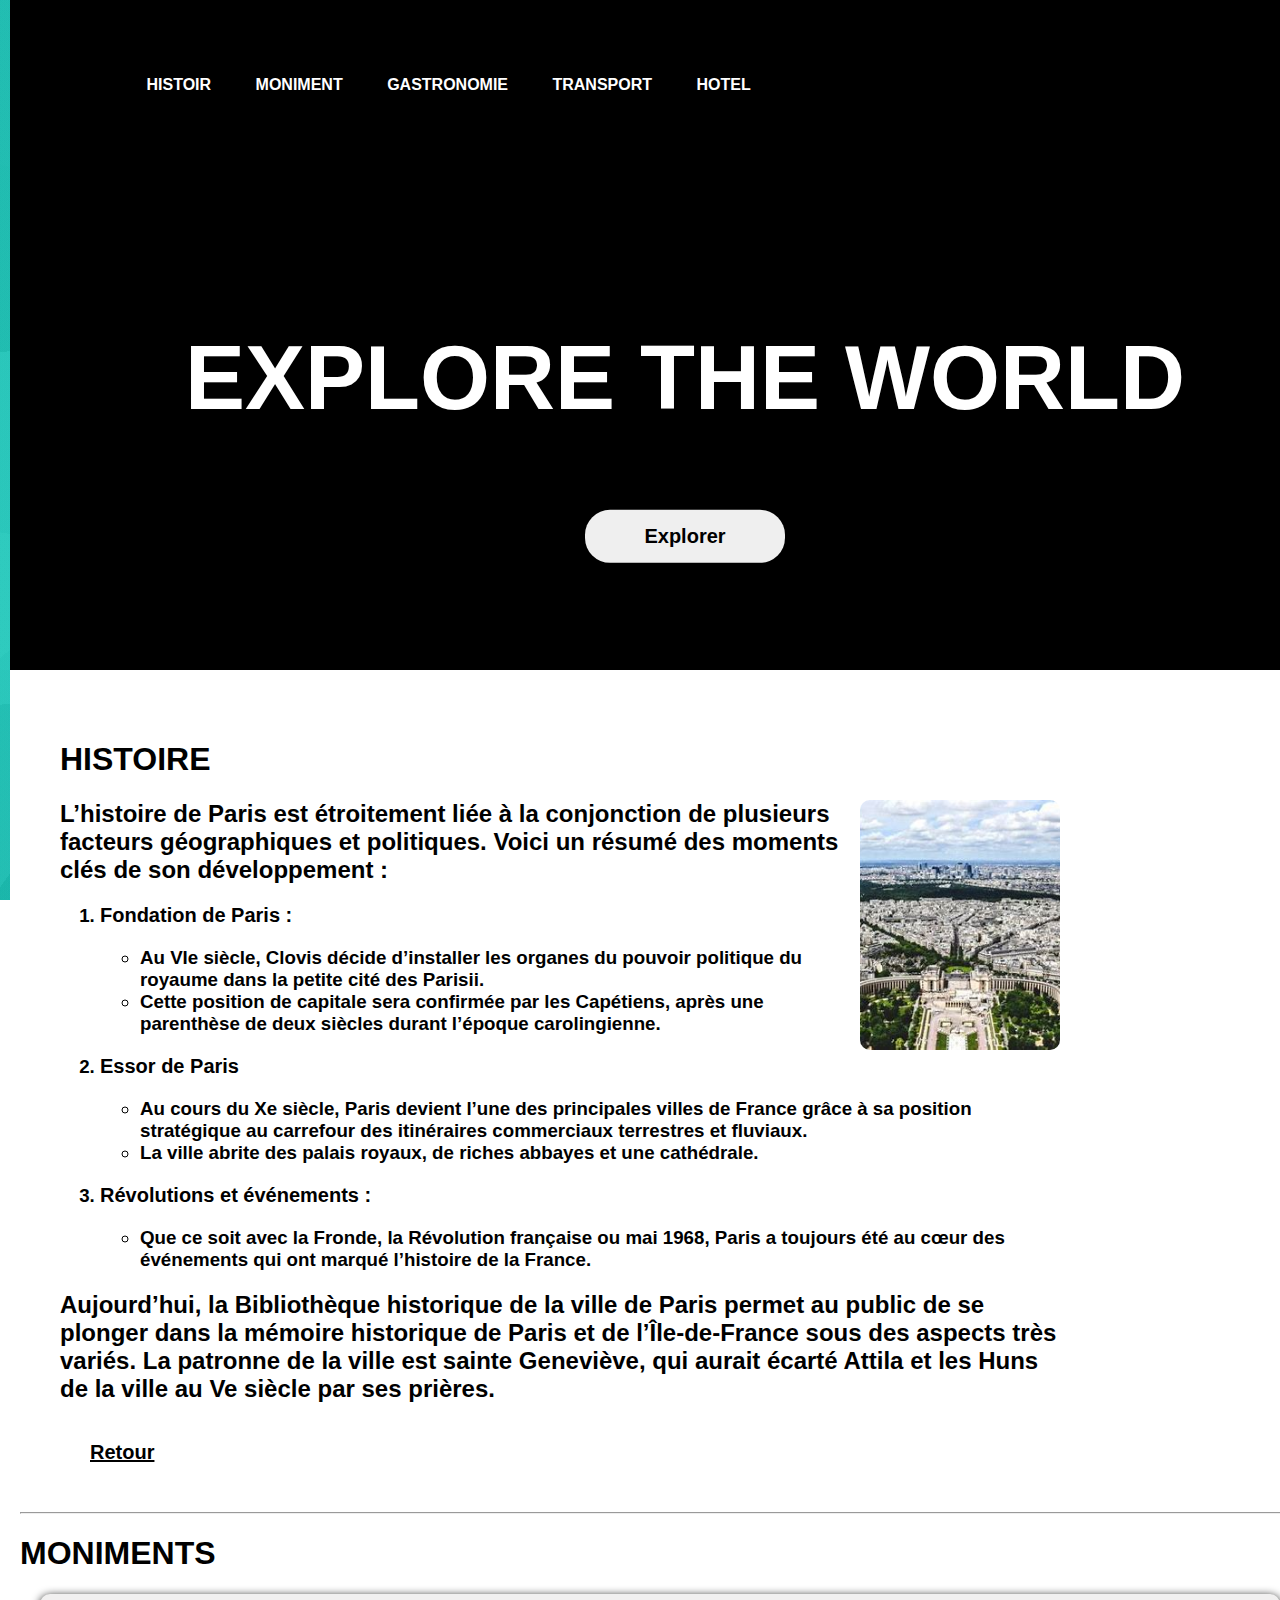
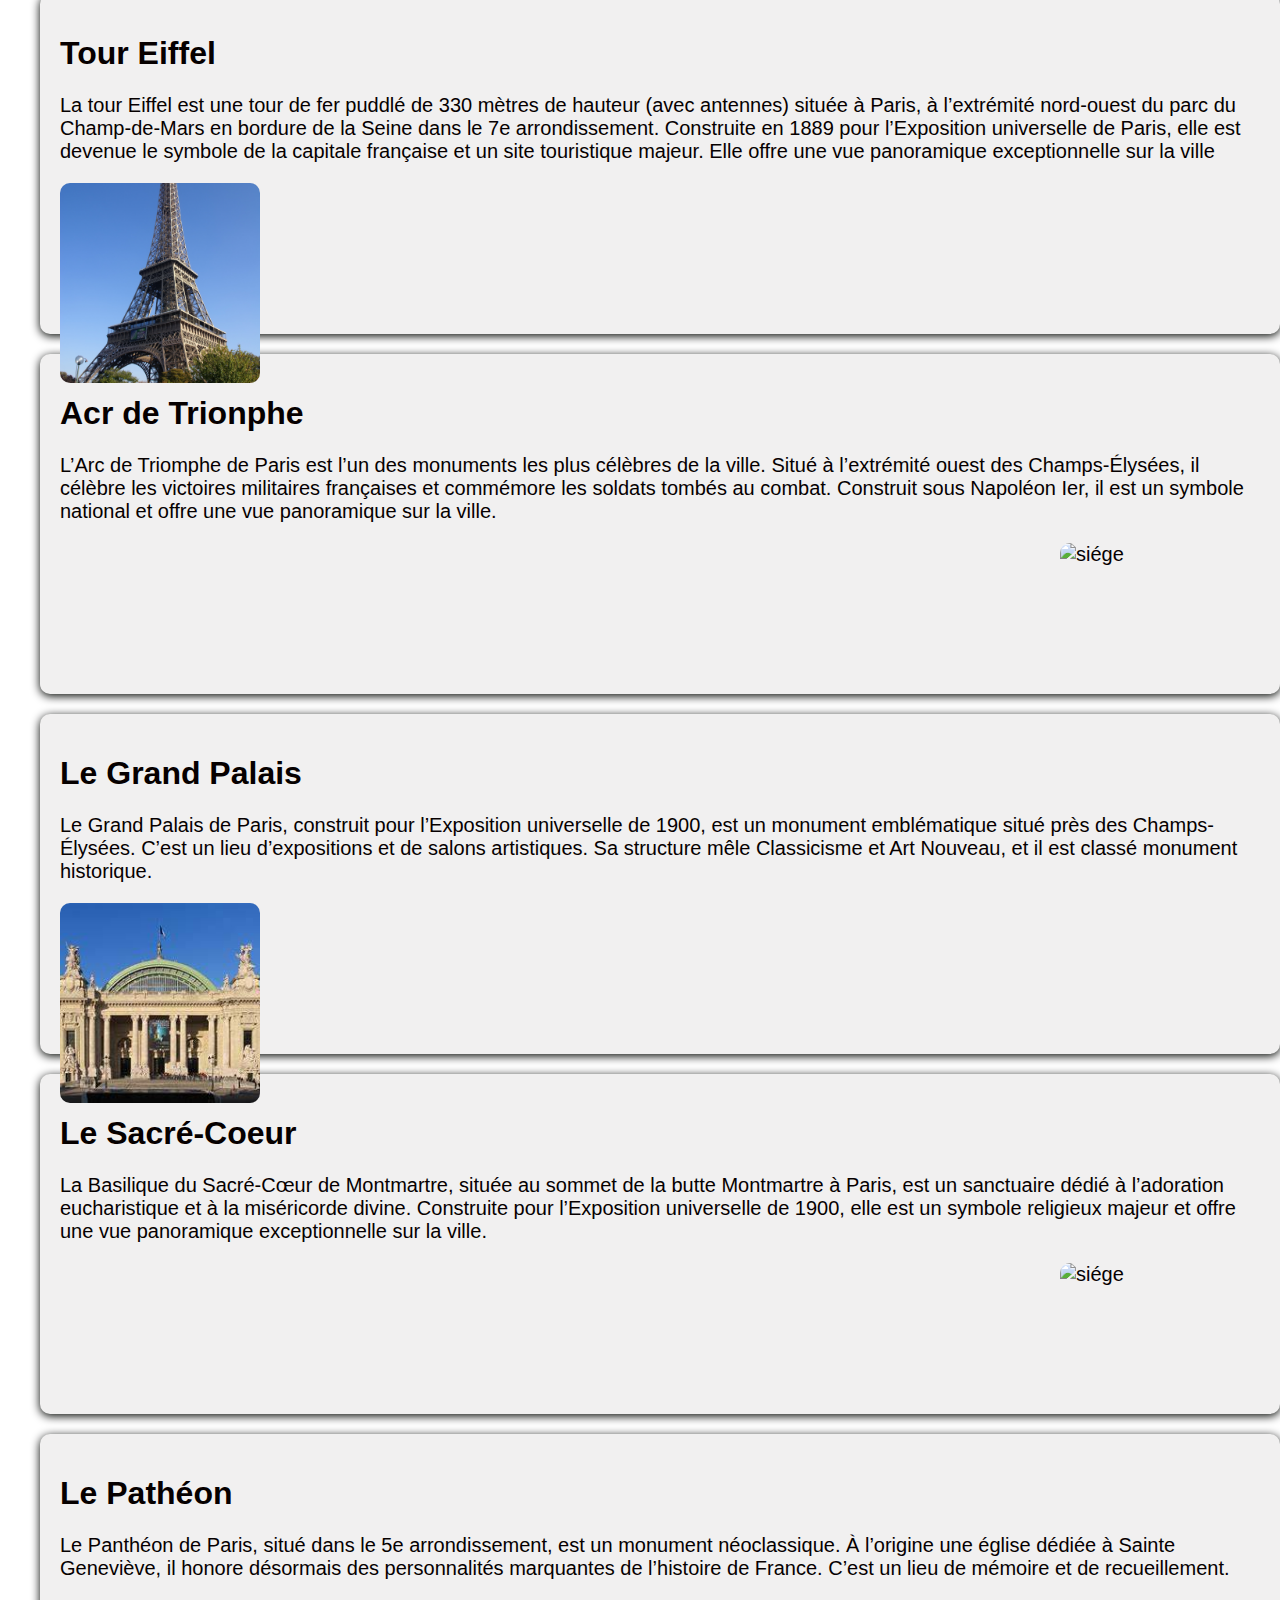
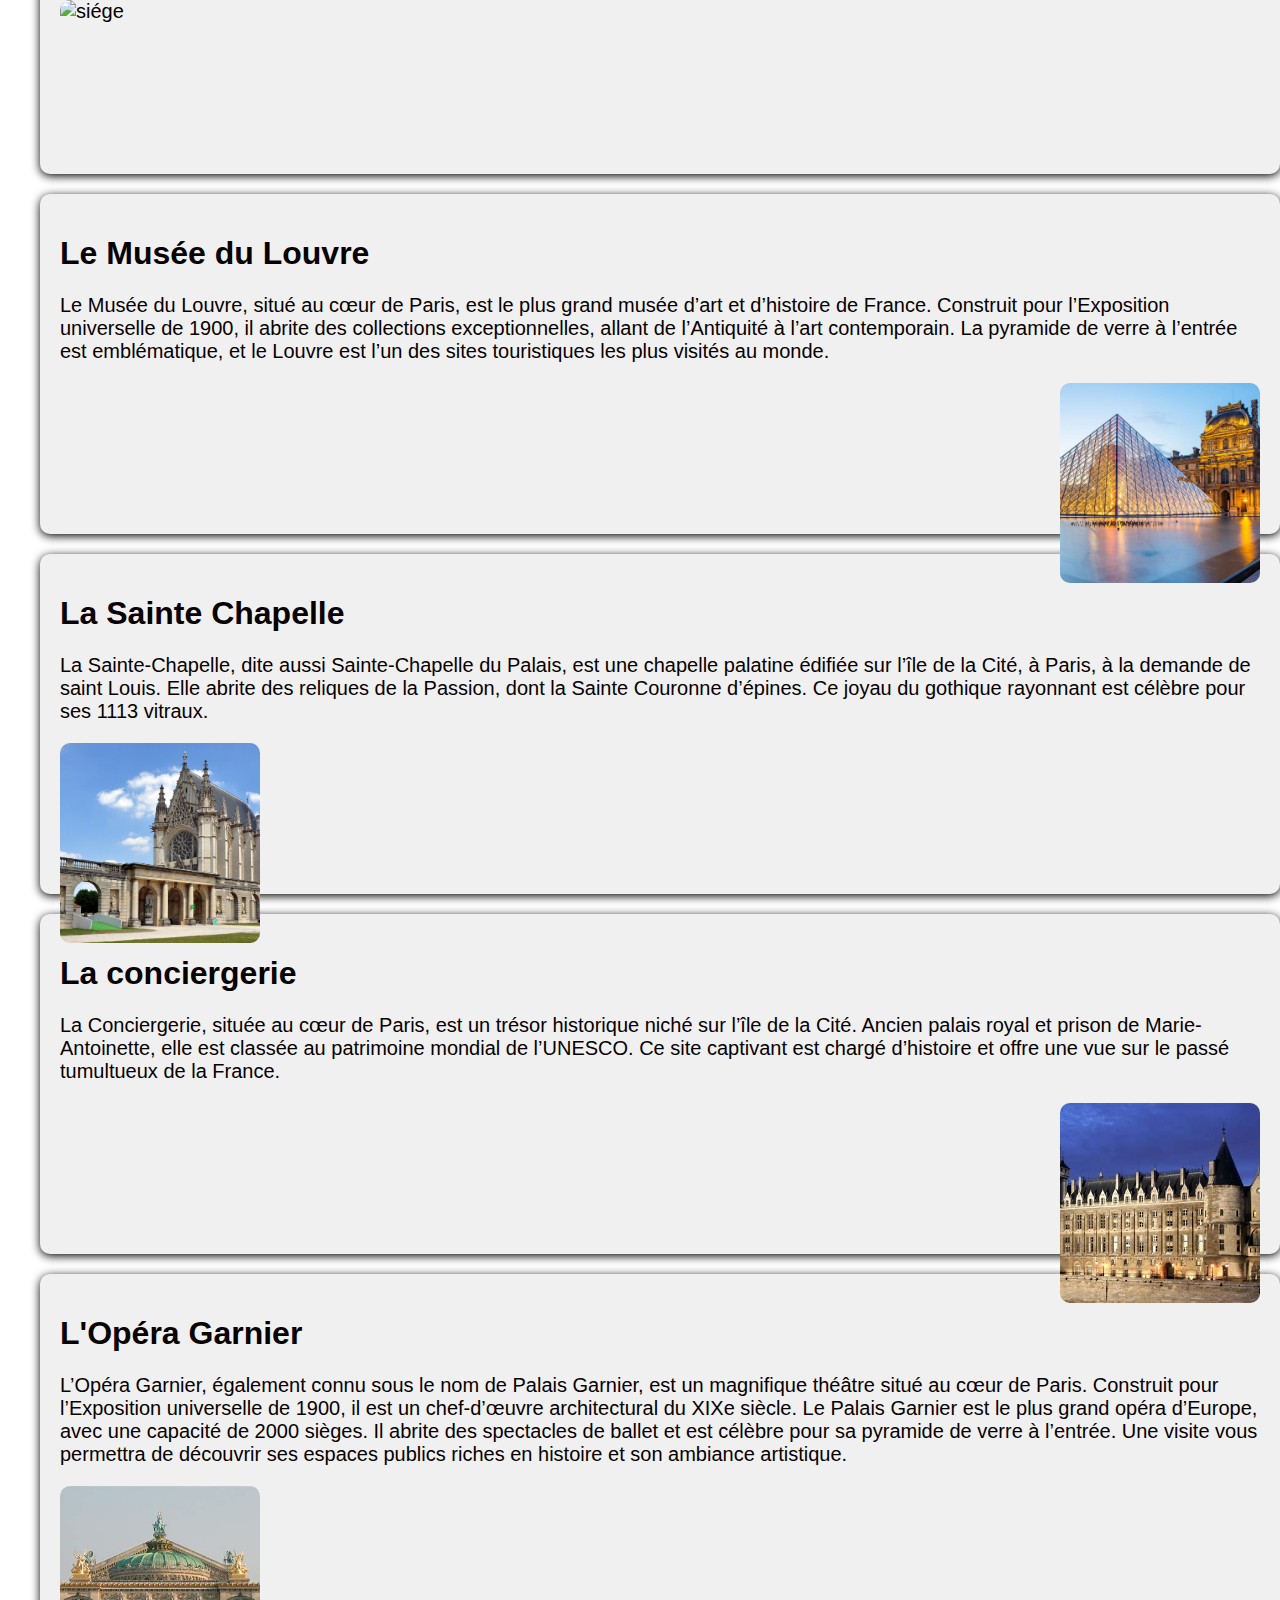
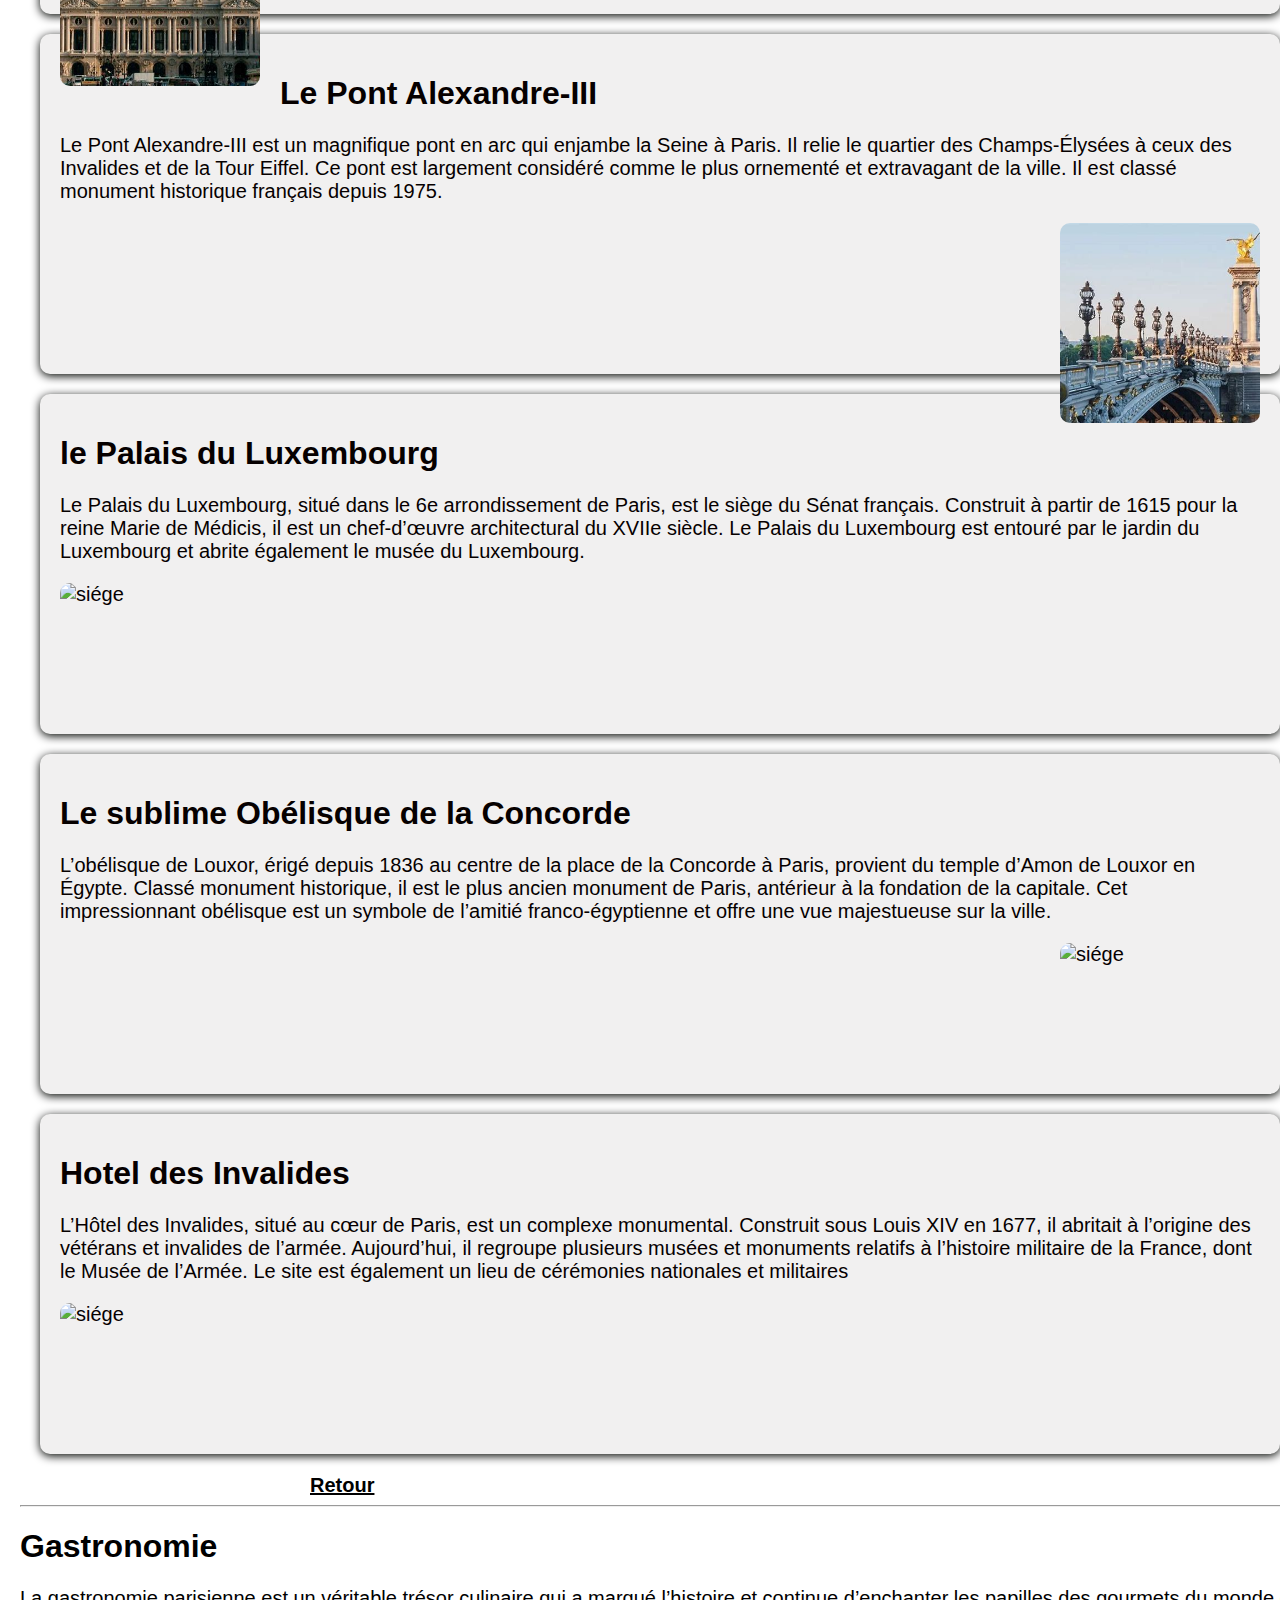
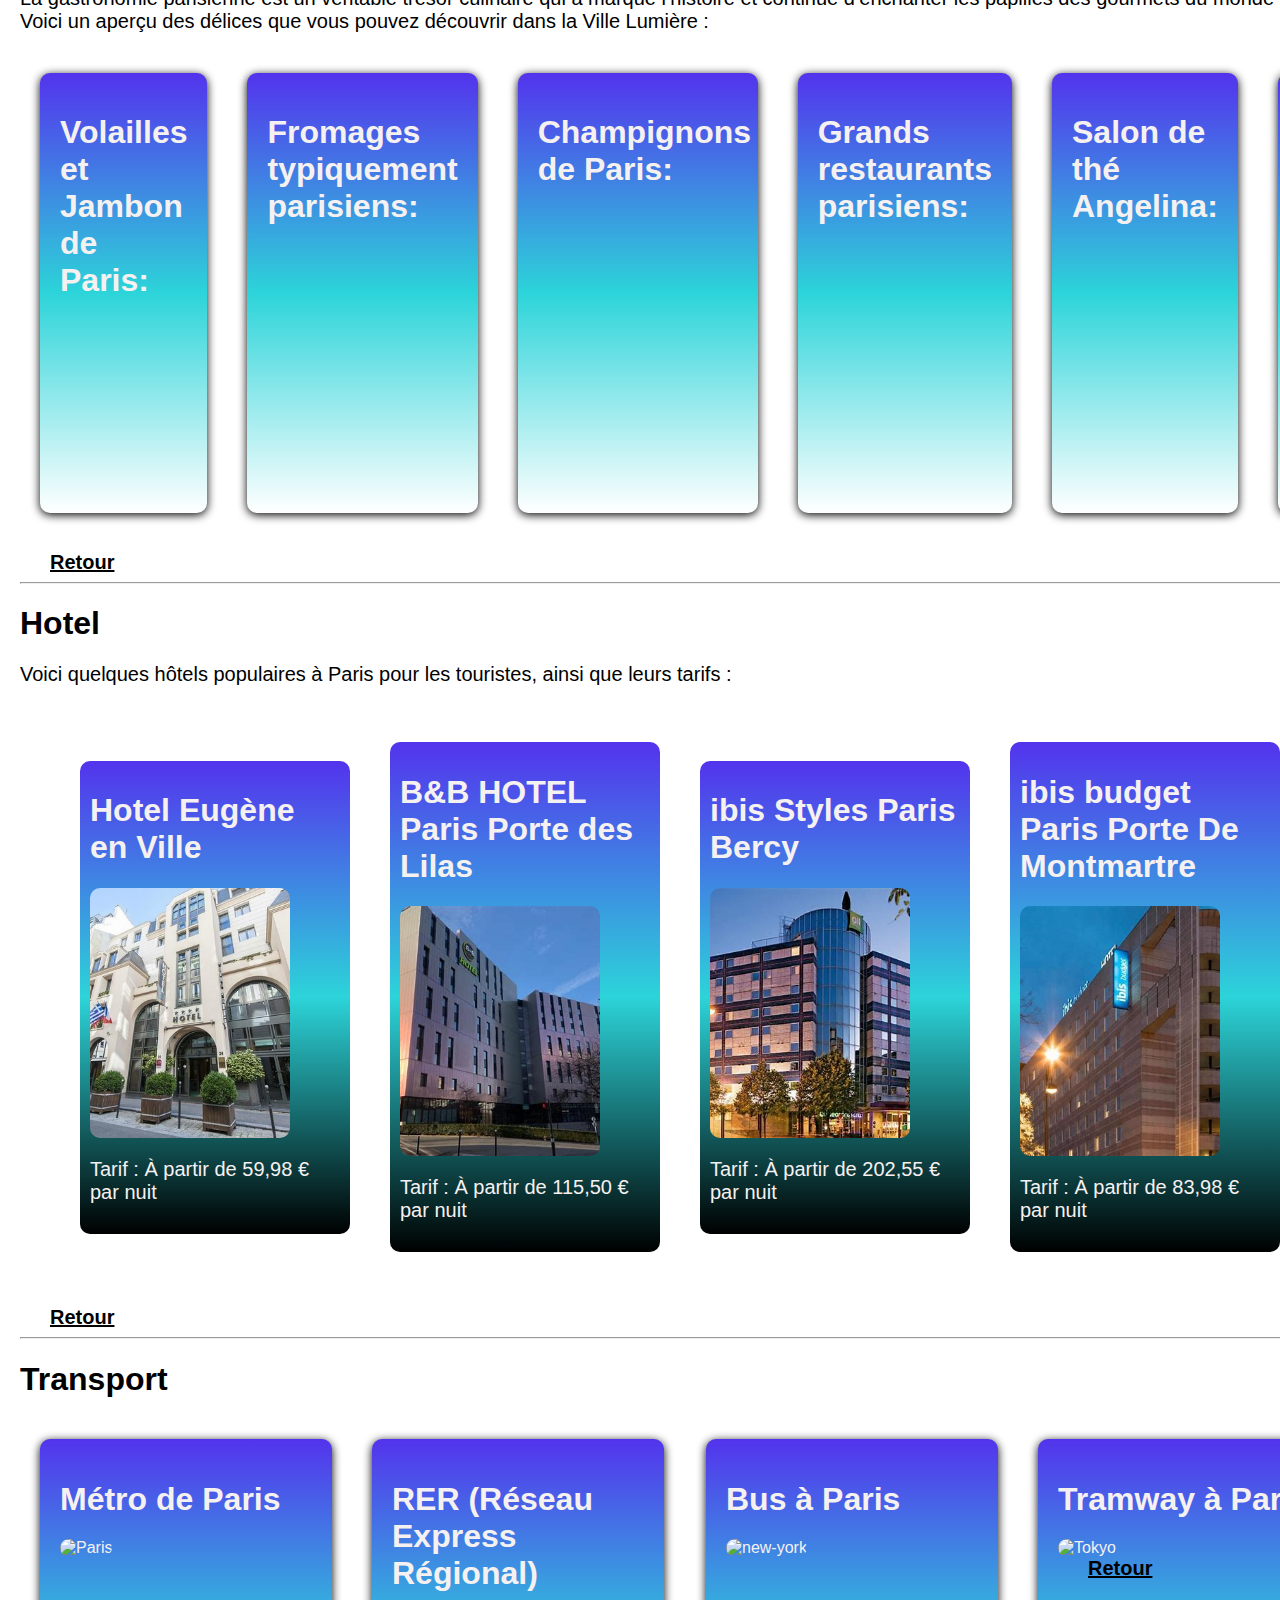
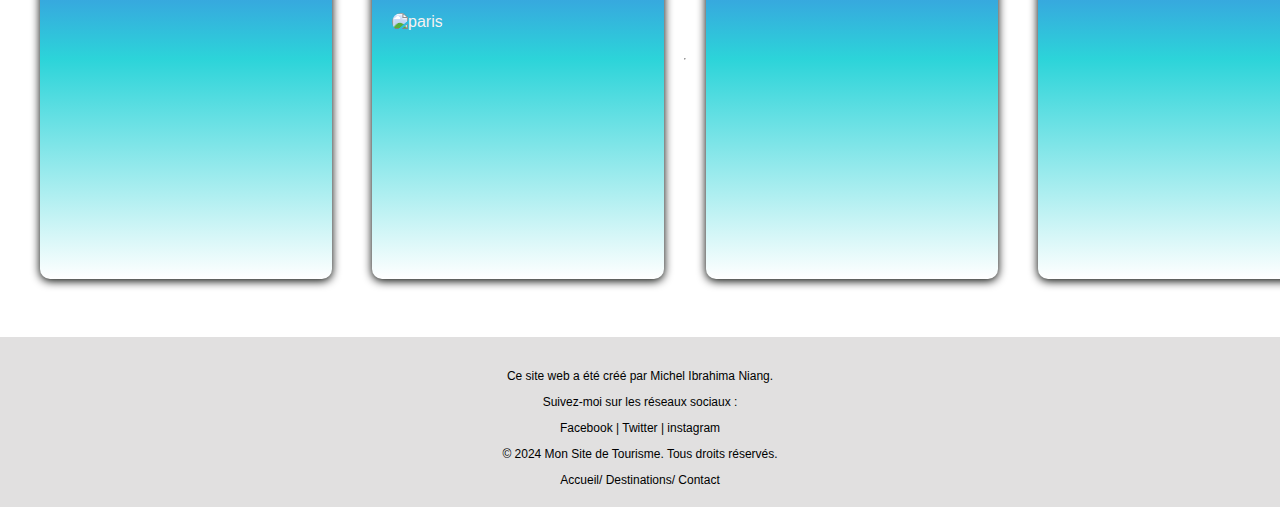
==== paris.html @ da86c67f "Add files via upload" ====
<!DOCTYPE html>
<html lang="en">
<head>
    <meta charset="UTF-8">
    <meta name="viewport" content="width=device-width, initial-scale=1.0">
    <title>Desisign your website with background video</title>
    <link rel="stylesheet" href="paris.css">
</head>
<body id="haut">
    <div id="conteneur">
     <header>
          <video autoplay loop muted plays-inline> 
                <source src="paris.mp4" type="video/mp4">
          </video>
            <div class="banner">
                <div class="navbar">
                    <ul>
                        <li><a href="#A1">Histoir</a></li>
                        <li><a href="#A2">Moniment</a></li>
                        <li><a href="#A3">Gastronomie</a></li>
                        <li><a href="#A4">Transport</a></li>
                        <li><a href="#A5">Hotel</a></li>
                    </ul>
                </div>
                <div class="content">
                <h1>EXPLORE THE WORLD</h1>
                <div>
                    <button type="button">Explorer</button>
                </div>
             </div>
        </header>
        <section class="ombre">
        <section class="nousvous ombre">
            <h1 id="A1">HISTOIRE</h1>
           <div class="rectangle ombre">
            <div class="image-right"><img src="HP.jpg" alt="image de fond">
            </div>
            <p>
                <h2>L’histoire de Paris est étroitement liée à la conjonction de plusieurs facteurs géographiques et politiques. Voici un résumé des moments clés de son développement :</h2>
    <h3>
        <ol>
        <li>
         <p>Fondation de Paris :</p>
              <ul>
                   <li>Au VIe siècle, Clovis décide d’installer les organes du pouvoir politique du royaume dans la petite cité des Parisii.</li>
                   <li>Cette position de capitale sera confirmée par les Capétiens, après une parenthèse de deux siècles durant l’époque carolingienne.</li>
              </ul>
        </li>
        <li>
            <p>Essor de Paris </p>
            <ul>
                <li>Au cours du Xe siècle, Paris devient l’une des principales villes de France grâce à sa position stratégique au carrefour des itinéraires commerciaux terrestres et fluviaux.</li>
                <li>La ville abrite des palais royaux, de riches abbayes et une cathédrale.</li>
            </ul>
        </li>
        <li>
            <p>Révolutions et événements :</p>
            <ul>
                <li>Que ce soit avec la Fronde, la Révolution française ou mai 1968, Paris a toujours été au cœur des événements qui ont marqué l’histoire de la France.</li>
            </ul>
        </li>
        </ol>
    </h3>
    <h2>Aujourd’hui, la Bibliothèque historique de la ville de Paris permet au public de se plonger dans la mémoire historique de Paris et de l’Île-de-France sous des aspects très variés. La patronne de la ville est sainte Geneviève, qui aurait écarté Attila et les Huns de la ville au Ve siècle par ses prières. </h2>
            </p>
            <br><a href="#haut">Retour</a></div>
        </section>
        <hr>
         <section>
            <h1 id="A2">MONIMENTS</h1>
            <article>
                <h1>
                    Tour Eiffel
                </h1>
                <P>  
                    La tour Eiffel est une tour de fer puddlé de 330 mètres de hauteur (avec antennes) située à Paris, à l’extrémité nord-ouest du parc du Champ-de-Mars en bordure de la Seine dans le 7e arrondissement. Construite en 1889 pour l’Exposition universelle de Paris, elle est devenue le symbole de la capitale française et un site touristique majeur. Elle offre une vue panoramique exceptionnelle sur la ville
                </P>
                <img src="PM2.jpg" alt="siége" class="image-left ">
                <footer></footer>
            </article>
            <article>
                <h1>
                    Acr de Trionphe
                </h1>
                <P>
                    L’Arc de Triomphe de Paris est l’un des monuments les plus célèbres de la ville. Situé à l’extrémité ouest des Champs-Élysées, il célèbre les victoires militaires françaises et commémore les soldats tombés au combat. Construit sous Napoléon Ier, il est un symbole national et offre une vue panoramique sur la ville. 
                </P>
                <P>
                <img src="PM14.jpg" alt="siége" class="image-right">

                </P>
                <footer></footer>
            </article>
            <article>
                <h1>
                    Le Grand Palais 
                </h1>
                <P>
                    Le Grand Palais de Paris, construit pour l’Exposition universelle de 1900, est un monument emblématique situé près des Champs-Élysées. C’est un lieu d’expositions et de salons artistiques. Sa structure mêle Classicisme et Art Nouveau, et il est classé monument historique. 
                </P>
                <P>
                <img src="PM3.jpg" alt="siége" class="image-left ">

                </P>
                <footer></footer>
            </article>
            <article>
                <h1>
                    Le Sacré-Coeur
                </h1>
                <P>
                    La Basilique du Sacré-Cœur de Montmartre, située au sommet de la butte Montmartre à Paris, est un sanctuaire dédié à l’adoration eucharistique et à la miséricorde divine. Construite pour l’Exposition universelle de 1900, elle est un symbole religieux majeur et offre une vue panoramique exceptionnelle sur la ville.   
                </P>
                <P>
                <img src="PM13.jpg" alt="siége" class="image-right">

                </P>
                <footer></footer>
            </article>
            <article>
                <h1>
                    Le Pathéon
                </h1>
                <P>
                    Le Panthéon de Paris, situé dans le 5e arrondissement, est un monument néoclassique. À l’origine une église dédiée à Sainte Geneviève, il honore désormais des personnalités marquantes de l’histoire de France. C’est un lieu de mémoire et de recueillement.  
                </P>
                <P>
                <img src="PM12.jpg" alt="siége" class="image-left ">

                </P>
                <footer></footer>
            </article>
            <article>
                <h1>
                    Le Musée du Louvre  
                </h1>
                <P>
                    Le Musée du Louvre, situé au cœur de Paris, est le plus grand musée d’art et d’histoire de France. Construit pour l’Exposition universelle de 1900, il abrite des collections exceptionnelles, allant de l’Antiquité à l’art contemporain. La pyramide de verre à l’entrée est emblématique, et le Louvre est l’un des sites touristiques les plus visités au monde.  
                <P>
                <img src="P4.jpg" alt="siége" class="image-right">

                </P>
                <footer></footer>
            </article>
            <article>
                <h1>
                    La Sainte Chapelle
                </h1>
                <P>
                    La Sainte-Chapelle, dite aussi Sainte-Chapelle du Palais, est une chapelle palatine édifiée sur l’île de la Cité, à Paris, à la demande de saint Louis. Elle abrite des reliques de la Passion, dont la Sainte Couronne d’épines. Ce joyau du gothique rayonnant est célèbre pour ses 1113 vitraux.   
                <P>
                <img src="PM4.jpg" alt="siége" class="image-left">

                </P>
                <footer></footer>
            </article>
            <article>
                <h1>
                    La conciergerie
                </h1>
                <P>
                    La Conciergerie, située au cœur de Paris, est un trésor historique niché sur l’île de la Cité. Ancien palais royal et prison de Marie-Antoinette, elle est classée au patrimoine mondial de l’UNESCO. Ce site captivant est chargé d’histoire et offre une vue sur le passé tumultueux de la France.   
                <P>
                <img src="PM5.jpg" alt="siége" class="image-right">

                </P>
                <footer></footer>
            </article>
             <article>
                <h1>
                    L'Opéra Garnier
                </h1> 
                <P>
                    L’Opéra Garnier, également connu sous le nom de Palais Garnier, est un magnifique théâtre situé au cœur de Paris. Construit pour l’Exposition universelle de 1900, il est un chef-d’œuvre architectural du XIXe siècle. Le Palais Garnier est le plus grand opéra d’Europe, avec une capacité de 2000 sièges. Il abrite des spectacles de ballet et est célèbre pour sa pyramide de verre à l’entrée. Une visite vous permettra de découvrir ses espaces publics riches en histoire et son ambiance artistique.
                </P>
                <P>
                <img src="PM6.jpg" alt="siége" class="image-left ">

                </P>
                <footer></footer>
            </article>
            <article>
                <h1>
                    Le Pont Alexandre-III
                </h1> 
                <P>
                    Le Pont Alexandre-III est un magnifique pont en arc qui enjambe la Seine à Paris. Il relie le quartier des Champs-Élysées à ceux des Invalides et de la Tour Eiffel. Ce pont est largement considéré comme le plus ornementé et extravagant de la ville. Il est classé monument historique français depuis 1975.
                </P>
                <P>
                <img src="PM7.jpg" alt="siége" class="image-right ">

                </P>
                <footer></footer>
            </article>
            <article>
                <h1>
                    le Palais du Luxembourg
                </h1> 
                <P>
                    Le Palais du Luxembourg, situé dans le 6e arrondissement de Paris, est le siège du Sénat français. Construit à partir de 1615 pour la reine Marie de Médicis, il est un chef-d’œuvre architectural du XVIIe siècle. Le Palais du Luxembourg est entouré par le jardin du Luxembourg et abrite également le musée du Luxembourg. 
                </P>
                <P>
                <img src="PM11.jpg" alt="siége" class="image-left ">

                </P>
                <footer></footer>
            </article>
            <article>
                <h1>
                    Le sublime Obélisque de la Concorde
                </h1> 
                <P>
                    L’obélisque de Louxor, érigé depuis 1836 au centre de la place de la Concorde à Paris, provient du temple d’Amon de Louxor en Égypte. Classé monument historique, il est le plus ancien monument de Paris, antérieur à la fondation de la capitale. Cet impressionnant obélisque est un symbole de l’amitié franco-égyptienne et offre une vue majestueuse sur la ville.
                </P>
                <P>
                <img src="PM9.jpg" alt="siége" class="image-right ">

                </P>
                <footer></footer>
            </article>
            <article>
                <h1>
                    Hotel des Invalides  
                </h1> 
                <P>
                    L’Hôtel des Invalides, situé au cœur de Paris, est un complexe monumental. Construit sous Louis XIV en 1677, il abritait à l’origine des vétérans et invalides de l’armée. Aujourd’hui, il regroupe plusieurs musées et monuments relatifs à l’histoire militaire de la France, dont le Musée de l’Armée. Le site est également un lieu de cérémonies nationales et militaires
                <P>
                <img src="PM10.jpg" alt="siége" class="image-left ">

                </P>
                <footer></footer>
            </article>
         </section>
         <a href="#haut">Retour</a>
         <hr>
         <section>
                    <h1 id="A3">Gastronomie</h1>
                    <p>La gastronomie parisienne est un véritable trésor culinaire qui a marqué l’histoire et continue d’enchanter les papilles des gourmets du monde entier. Voici un aperçu des délices que vous pouvez découvrir dans la Ville Lumière :</p>
        <div id="milieu" class="container">
            <div class="city-card" id="img1">
                <h1>Volailles et Jambon de Paris:</h1>
            </div>
           <div class="city-card" id="img1">
                <h1>Fromages typiquement parisiens:</h1>
            </div>
            <div class="city-card" id="img2">
                <h1>Champignons de Paris:</h1>
            </div>
            <div class="city-card">
                <h1>Grands restaurants parisiens:</h1>
            </div>
            <div class="city-card">
                <h1>Salon de thé Angelina:</h1>
            </div>
            <div class="city-card">
                <h1>L’Atelier de Joël Robuchon:</h1>
            </div>
        </div>
        <div> 
         </section>
         <br>
         <a href="#haut">Retour</a>
         <hr>
         <section>
            <h1 id="A5">Hotel</h1>
            <p>Voici quelques hôtels populaires à Paris pour les touristes, ainsi que leurs tarifs :</p>
    <ul class="hotel-list">
        <li class="hotel-item">
            <h1>Hotel Eugène en Ville</h1>
            <img src="HOP1.jpg" alt="Image de l'hôtel 1">
            <p>Tarif : À partir de 59,98 € par nuit</p>
        </li>
        <li class="hotel-item">
            <h1>B&B HOTEL Paris Porte des Lilas</h1>
            <img src="HOP2.jpg" alt="Image de l'hôtel 3">
            <p>Tarif : À partir de 115,50 € par nuit</p>
        </li>
        <li class="hotel-item">
            <h1>ibis Styles Paris Bercy</h1>
            <img src="HOP3.jpg" alt="Image de l'hôtel 4">
            <p>Tarif : À partir de 202,55 € par nuit</p>
        </li>
        <li class="hotel-item">
            <h1>ibis budget Paris Porte De Montmartre</h1>
            <img src="HOP4.jpg" alt="Image de l'hôtel 5">
            <p>Tarif : À partir de 83,98 € par nuit</p>
        </li>
    </ul>
         </section>
         <br>
         <a href="#haut">Retour</a>
         <hr>
         <section>
                    <h1 id="A4">Transport</h1>
                    <ul>
                     <p></p>
                    </ul>
        <div id="milieu" class="container">
             <div class="city-card" id="img1">
                <h1>Métro de Paris</h1>
                <div id="slideshow">
                    <div class="Images">
                        <img src="TP1.jpg" alt="Paris">
                  </div>
                </div>
            </div>
           <div class="city-card" id="img1">
                <h1>RER (Réseau Express Régional)</h1>
                <div id="slideshow">
                    <div class="Images">
                        <img src="TP2.jpg" alt="paris">
                  </div>
                </div>
            </div>
            <hr>
            <div class="city-card" id="img2">
                <h1>Bus à Paris</h1>
                <p></p>
               <div class="slideshow">
                     <img src="TP3.jpg" alt="new-york">
               </div> 
            </div>
            <div class="city-card">
                <h1>Tramway à Paris</h1>
                <div class="slideshow">
                    <img src="TP4.jpg" alt="Tokyo">
                </div>
                <a href="#haut">Retour</a>
            </div>
            </div>
        </div>
         </section>
         <br>
        </section>
    <footer class="ombre">
        <p>Ce site web a été créé par <a href="mailto:exemple@exemple.com">Michel Ibrahima Niang</a>.</p>
        <p>Suivez-moi sur les réseaux sociaux :</p>
        <p>
            <a href="https://www.facebook.com/Niang Michel">Facebook</a> |
            <a href="https://www.twitter.com/">Twitter</a> |
            <a href="https://www.instagram.com/Niang Michel">instagram</a>
        </p>
        <p>&copy; 2024 Mon Site de Tourisme. Tous droits réservés.</p>
        <nav>
            <a href="#">Accueil</a>/
            <a href="#">Destinations</a>/
            <a href="#">Contact</a>
        </nav>
    </footer>
</div>
</body>
</html>
---- paris.css ----
body{
    margin: 0;
    padding: 0;
    font-family:Tahoma,Geneva, sans-serif;
    background:url(../HTML/Mecque.mp4)center center fixed no-repeat;
    background-size:cover ;
    background-image: linear-gradient(306deg, rgba(54, 54, 54, 0.05) 0%, rgba(54, 54, 54, 0.05) 33.333%,rgba(85, 85, 85, 0.05) 33.333%, rgba(85, 85, 85, 0.05) 66.666%,rgba(255, 255, 255, 0.05) 66.666%, rgba(255, 255, 255, 0.05) 99.999%),linear-gradient(353deg, rgba(81, 81, 81, 0.05) 0%, rgba(81, 81, 81, 0.05) 33.333%,rgba(238, 238, 238, 0.05) 33.333%, rgba(238, 238, 238, 0.05) 66.666%,rgba(32, 32, 32, 0.05) 66.666%, rgba(32, 32, 32, 0.05) 99.999%),linear-gradient(140deg, rgba(192, 192, 192, 0.05) 0%, rgba(192, 192, 192, 0.05) 33.333%,rgba(109, 109, 109, 0.05) 33.333%, rgba(109, 109, 109, 0.05) 66.666%,rgba(30, 30, 30, 0.05) 66.666%, rgba(30, 30, 30, 0.05) 99.999%),linear-gradient(189deg, rgba(77, 77, 77, 0.05) 0%, rgba(77, 77, 77, 0.05) 33.333%,rgba(55, 55, 55, 0.05) 33.333%, rgba(55, 55, 55, 0.05) 66.666%,rgba(145, 145, 145, 0.05) 66.666%, rgba(145, 145, 145, 0.05) 99.999%),linear-gradient(90deg, rgb(9, 201, 186),rgb(18, 131, 221));
}
video {
    top: 0;
    left: 0;
    width: 100%;
    height: 80%;
    object-fit: cover;
    position: absolute;
}
.banner{
    width: 100%;
    height: 100vh;
    background-position: center;
    background-size: center;
    position:relative; 
}
.navbar{
    width: 90%;
    padding: 30px;
    margin: auto;
    display: flex;
    align-items: center;
    justify-content: space-between;
}
.navbar ul li {
    list-style:none;
    display:inline-block;
   margin: 20px;
}
.navbar ul li a{
    text-decoration: none;
    text-transform: uppercase;
    color: rgb(255, 255, 255);
    font-weight: 600;
}
.li a:hover{
    background: rgb(252, 249, 249);
    transition: 0,5s;
}
.navbar a:hover{
    color: rgb(255, 255, 255);
}
.content{
    width: 100%;
    position: absolute;
    color: rgb(255, 255, 255);
    top:45% ;
    transform: translateY(-50%);
    text-align: center;
}
.content h1{
    margin-top: 80px;
    font-size: 90px;
    font-weight: 800;
}
button{
    width: 200px;
    padding: 15px;
    margin: 20px 5px;
    text-align: center;
    border-radius: 25px;
    color: black;
    border: 2px;
    font-size: 20px;
    cursor: pointer;
    font-weight: 600;
}
button:hover{
    background:black;
    transition: 0,5s;
}
button:hover{
    color:white;
}

footer {
    margin-top: 10px;
    background-color:  rgb(225, 224, 224);
    color: #000000;
    padding: 20px;
    text-align: center;
    font-size: 12px;
}

footer a {
    color: #000000;
    text-decoration: none;
}
footer P {
    color: #000000;
    text-decoration: none;
}
#conteneur{
    height: auto;
    width: 1350px;
    margin: 0 auto;
    padding: 0 10px;
}
.anulefloat{
    clear: both;
}
header {
    height: 650px;
}
header h1{
    display: inline-block;
    vertical-align: middle;
}
header h2 {
    display: inline-block;
    font-size: 12px;
    color: black;
}
 #conteneur > section{
    padding: 10px;
    background-color: #fff;
 }
 section .nousvous { 
     display: inline-block;
     width: 1000px;
     vertical-align: top;
     margin-right: 10px;
     border-radius: 10px ;
     padding: 20px;
     margin: 20px;
     font-family: Arial, Helvetica, sans-serif;
 }
 section .nousvous h1 .bdc{ 
    text-transform: lowercase;
 }
 section .nousvous p{ 
    font-size: 10px;
 }
 section .contenu{ 
    display: inline-block;
    width: 520px;
    vertical-align: top;
    padding: 5px;
 }
 section .contenu h1 { 
    margin: 0;
    font-size: 20px;
 }
 section .rectangle p { 
    font-size: 20px;
 }
 section p { 
    font-size: 20px;
 }
 section .contenu P:nth-child(3) img{ 
    float: left;
    margin-right: 10px;
 }
 section footer { 
    font-style: italic;
    background: transparent;
 }
 article{
    margin-bottom: 20px;
    border-radius: 10px ;
    padding: 20px;
    margin: 20px;
    box-shadow: 0 2px 10px rgb(0, 4, 0);
    width:  1200px;
    height: 300px;
    color: #060000;
    font-family: Arial, Helvetica, sans-serif;
    background-color: #f1f0f0;
 }
 article img {
    max-width: 100%;
    width: 200px;
    height: 200px; 
}
.image-left{
    float: left;
    margin-right: 20px;
    object-fit: cover;
    border-radius: 10px;
}
.image-right {
    float: right;
    margin-left: 20px;
    object-fit: cover;
    border-radius: 10px;
}
.container {
    display: flex;
    flex-direction: row; 
    justify-content: space-between; 
    align-items: center;
    overflow-x: auto; 
}
header {
    background-color: #000000;
    padding: 10px;
}
img {
    max-width: 100%;
    width: 200px;
    height: 250px; 
    object-fit: cover;
    border-radius: 10px;
}
.hotel-list {
    list-style: none;
    display:inline-flex;
    flex-direction: row; 
    justify-content: space-between; 
    align-items: center;
    overflow-x: auto;
}
.hotel-item {
    background-image: linear-gradient(#5333ed, #2cd4d9,rgb(0, 0, 0));
    border-radius: 10px;
    padding:10px;
    margin: 20px;
    width: 200px;
    color: #f6f1f1;
    flex: 500px;
    border-radius:  10px;
    width: 250px;
}
.hotel-item img {
    max-width: 100%;
    display: block;
    margin-bottom: 10px;
}
 section a {
    width: 200px;
    padding: 10px;
    margin: 20px;
    border-radius: 10px;
    color: black;
    border: 2px;
    font-size: 20px;
    font-weight: 600;
    cursor: pointer;
    
}
.city-card{
    margin-bottom: 20px;
    border-radius: 10px ;
    padding: 20px;
    margin: 20px;
    box-shadow: 0 2px 10px rgb(0, 4, 0);
    width:  200px;
    height:400px;
    color: #060000;
    font-family: Arial, Helvetica, sans-serif;
    background-color: #f1f0f0;
 }
 article img {
    max-width: 100%;
    width: 200px;
    height: 200px; 
}
section .container{
    flex-direction:row;  
}
.city-card {
    background-image: linear-gradient(#5333ed, #2cd4d9,white);
    border-radius: 10px ;
    padding: 20px;
    margin: 20px;
   width: 200px;
   color: #f6f1f1;
   flex: 500px;
   transition: all 1s ease-in-out; 
}
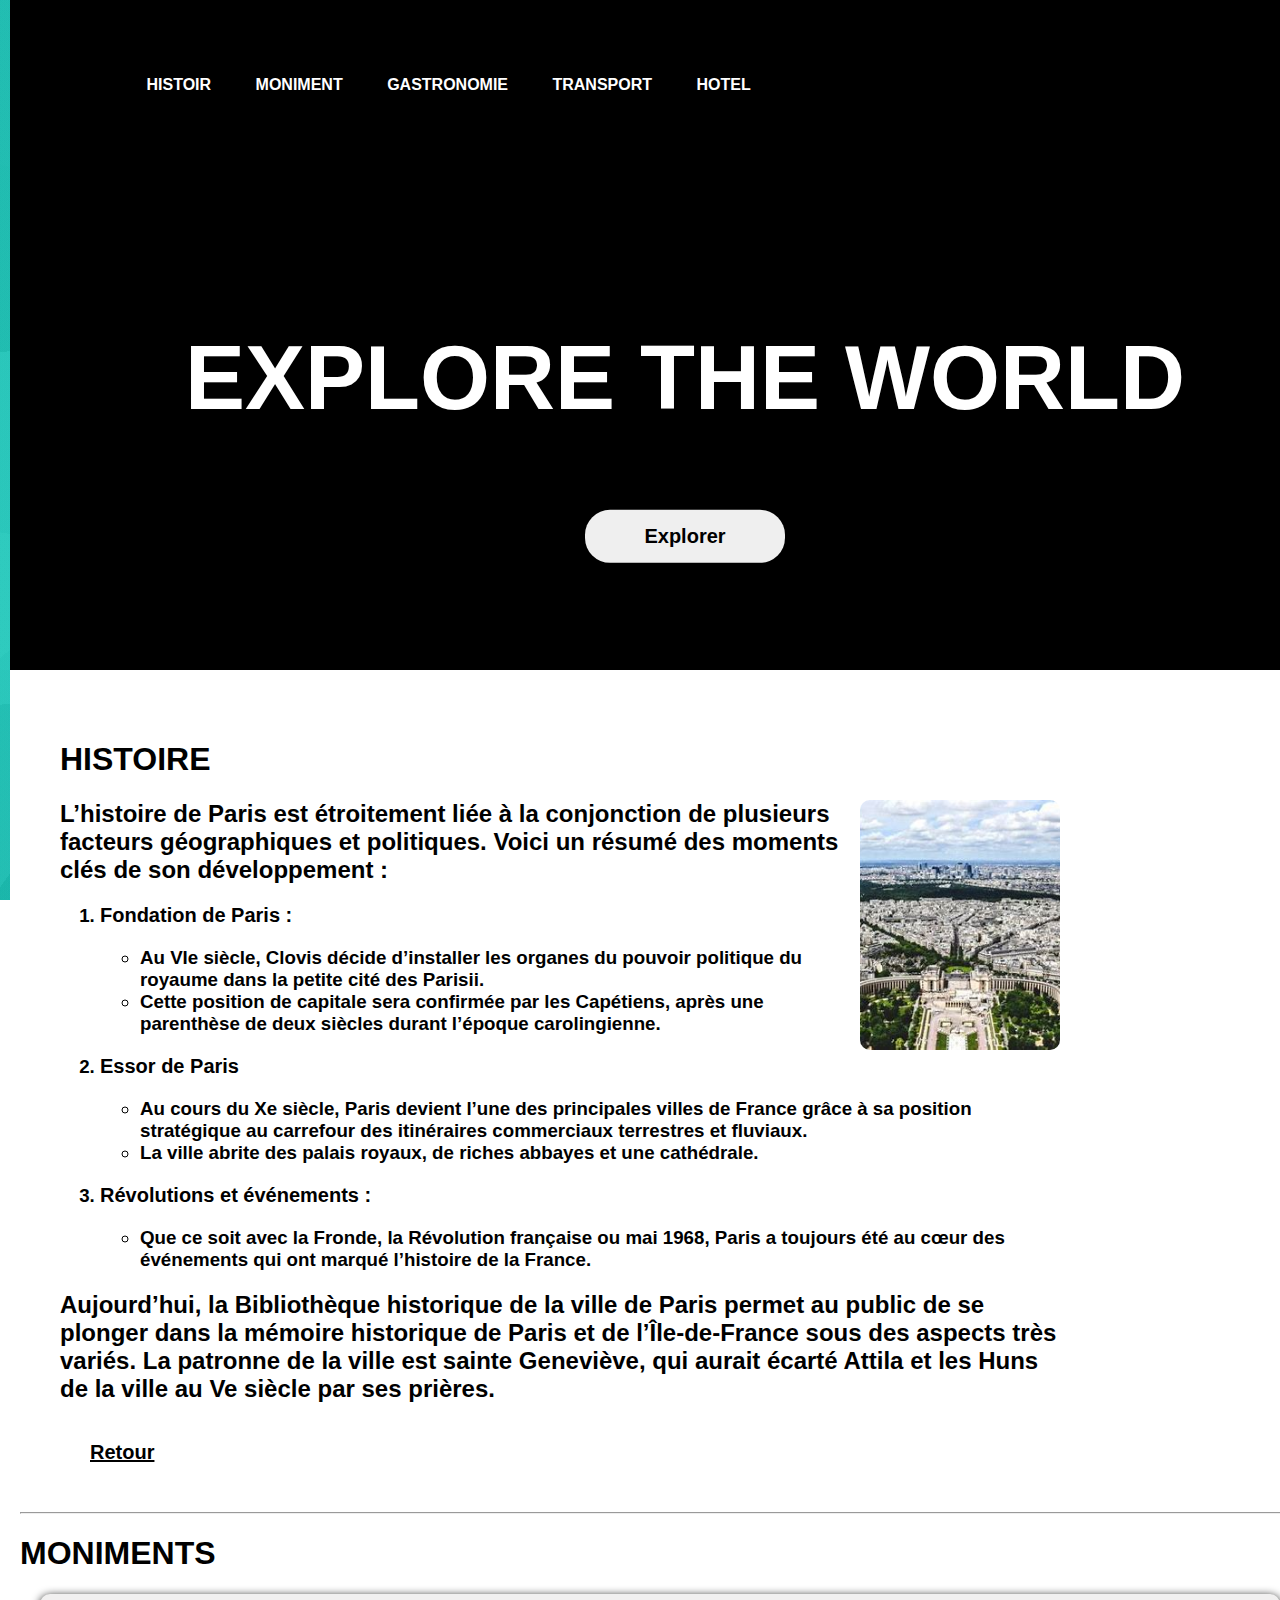
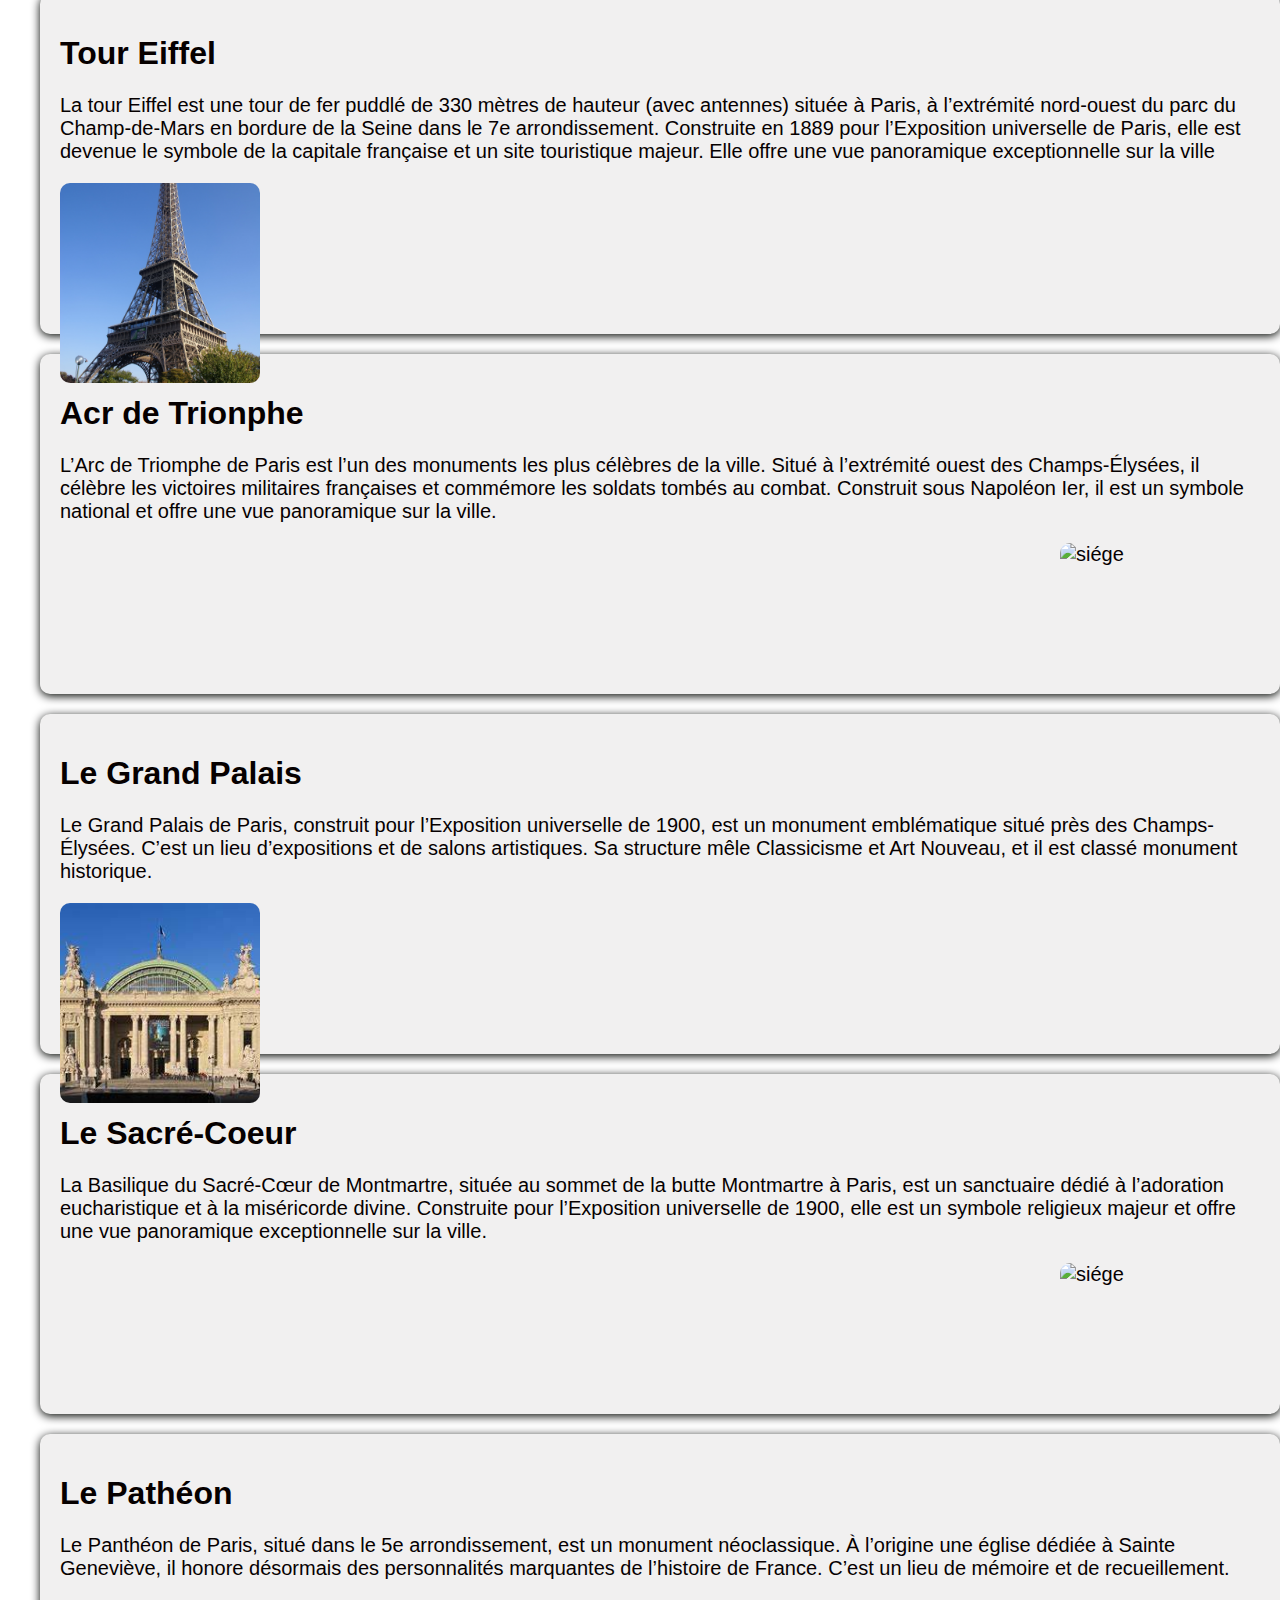
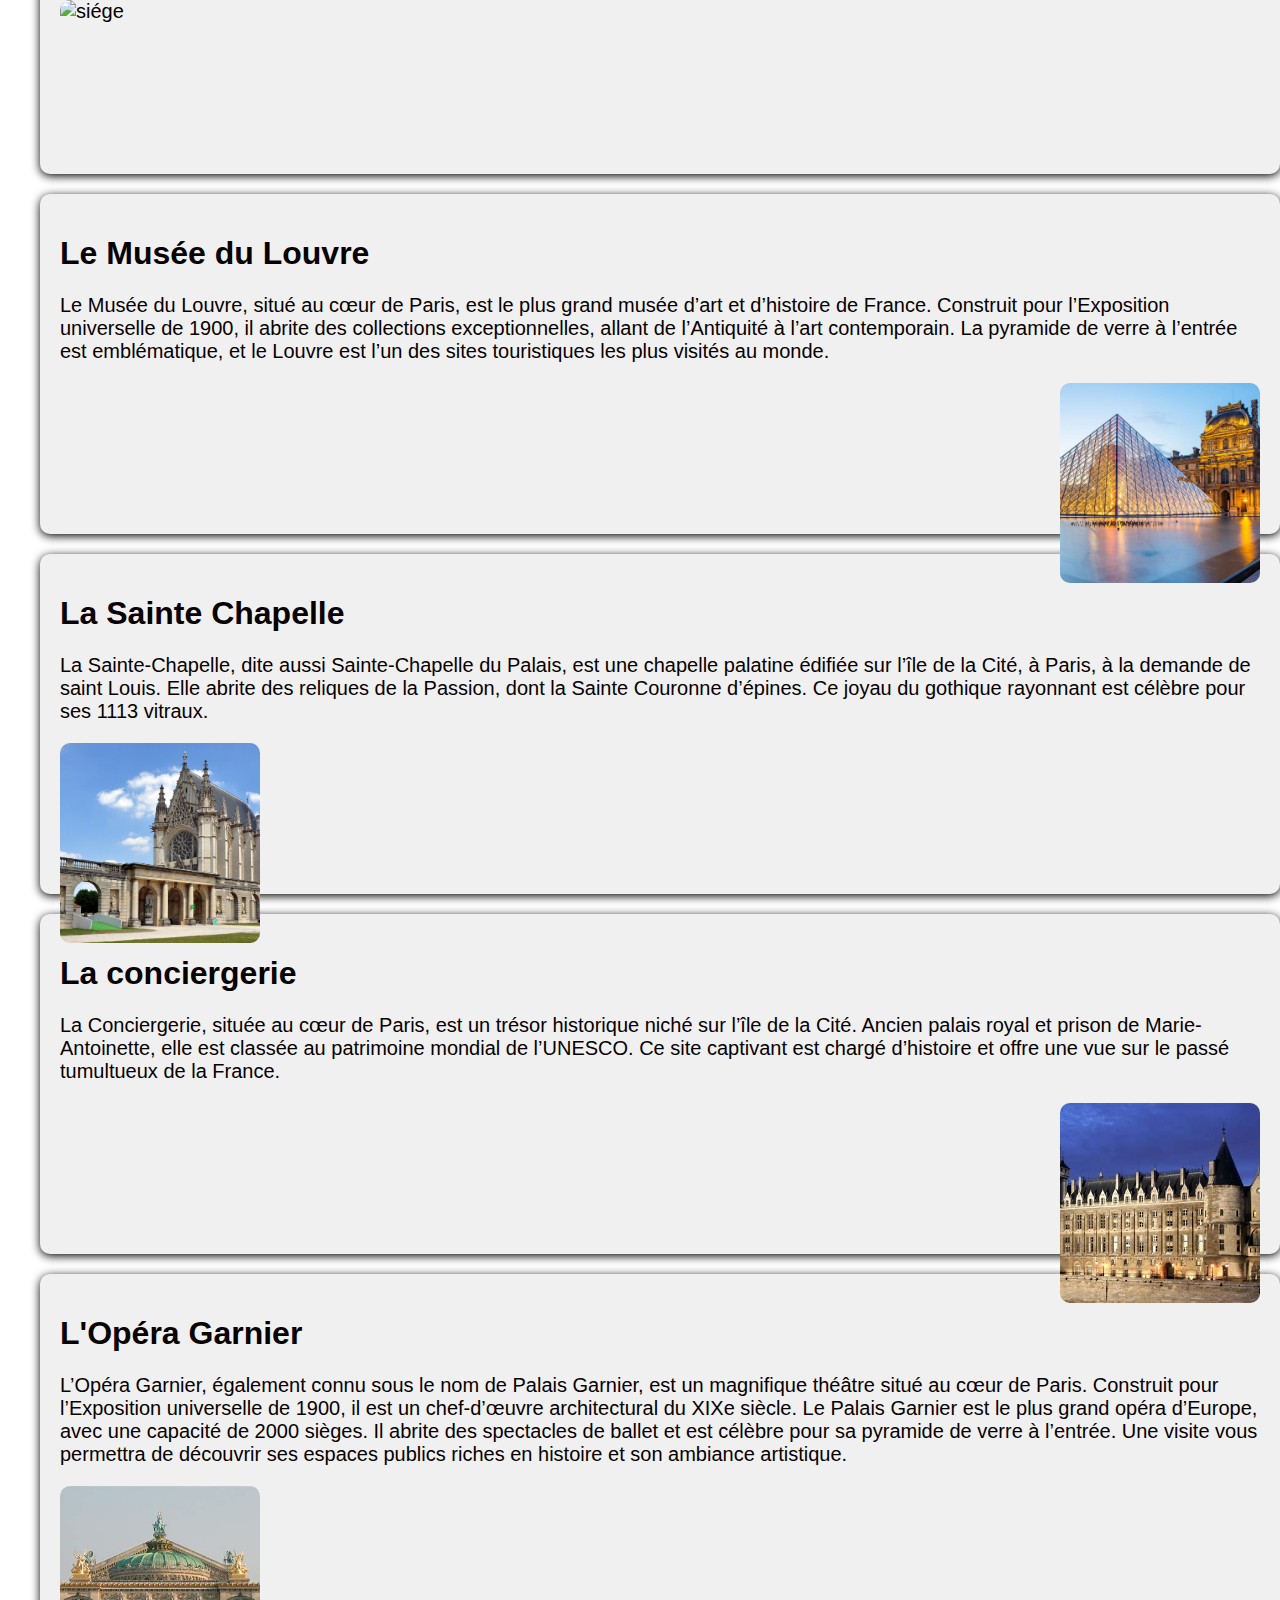
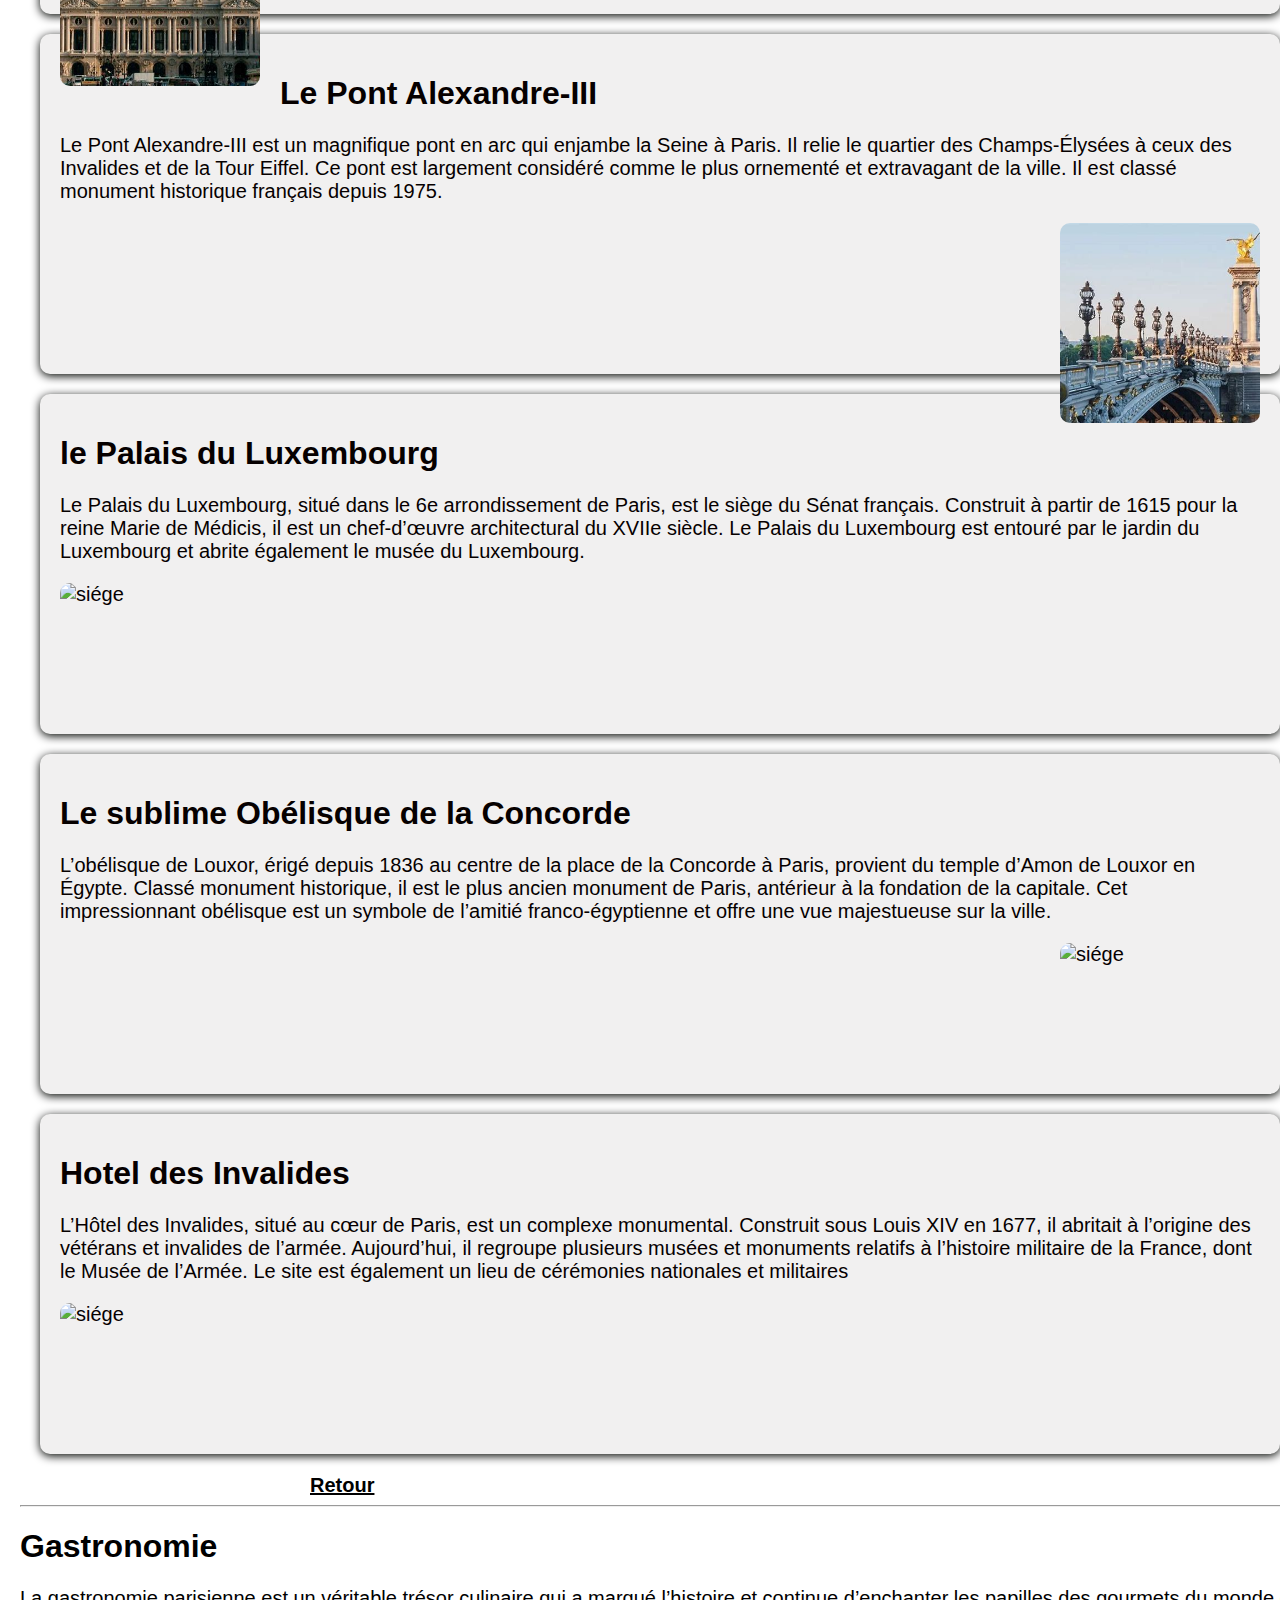
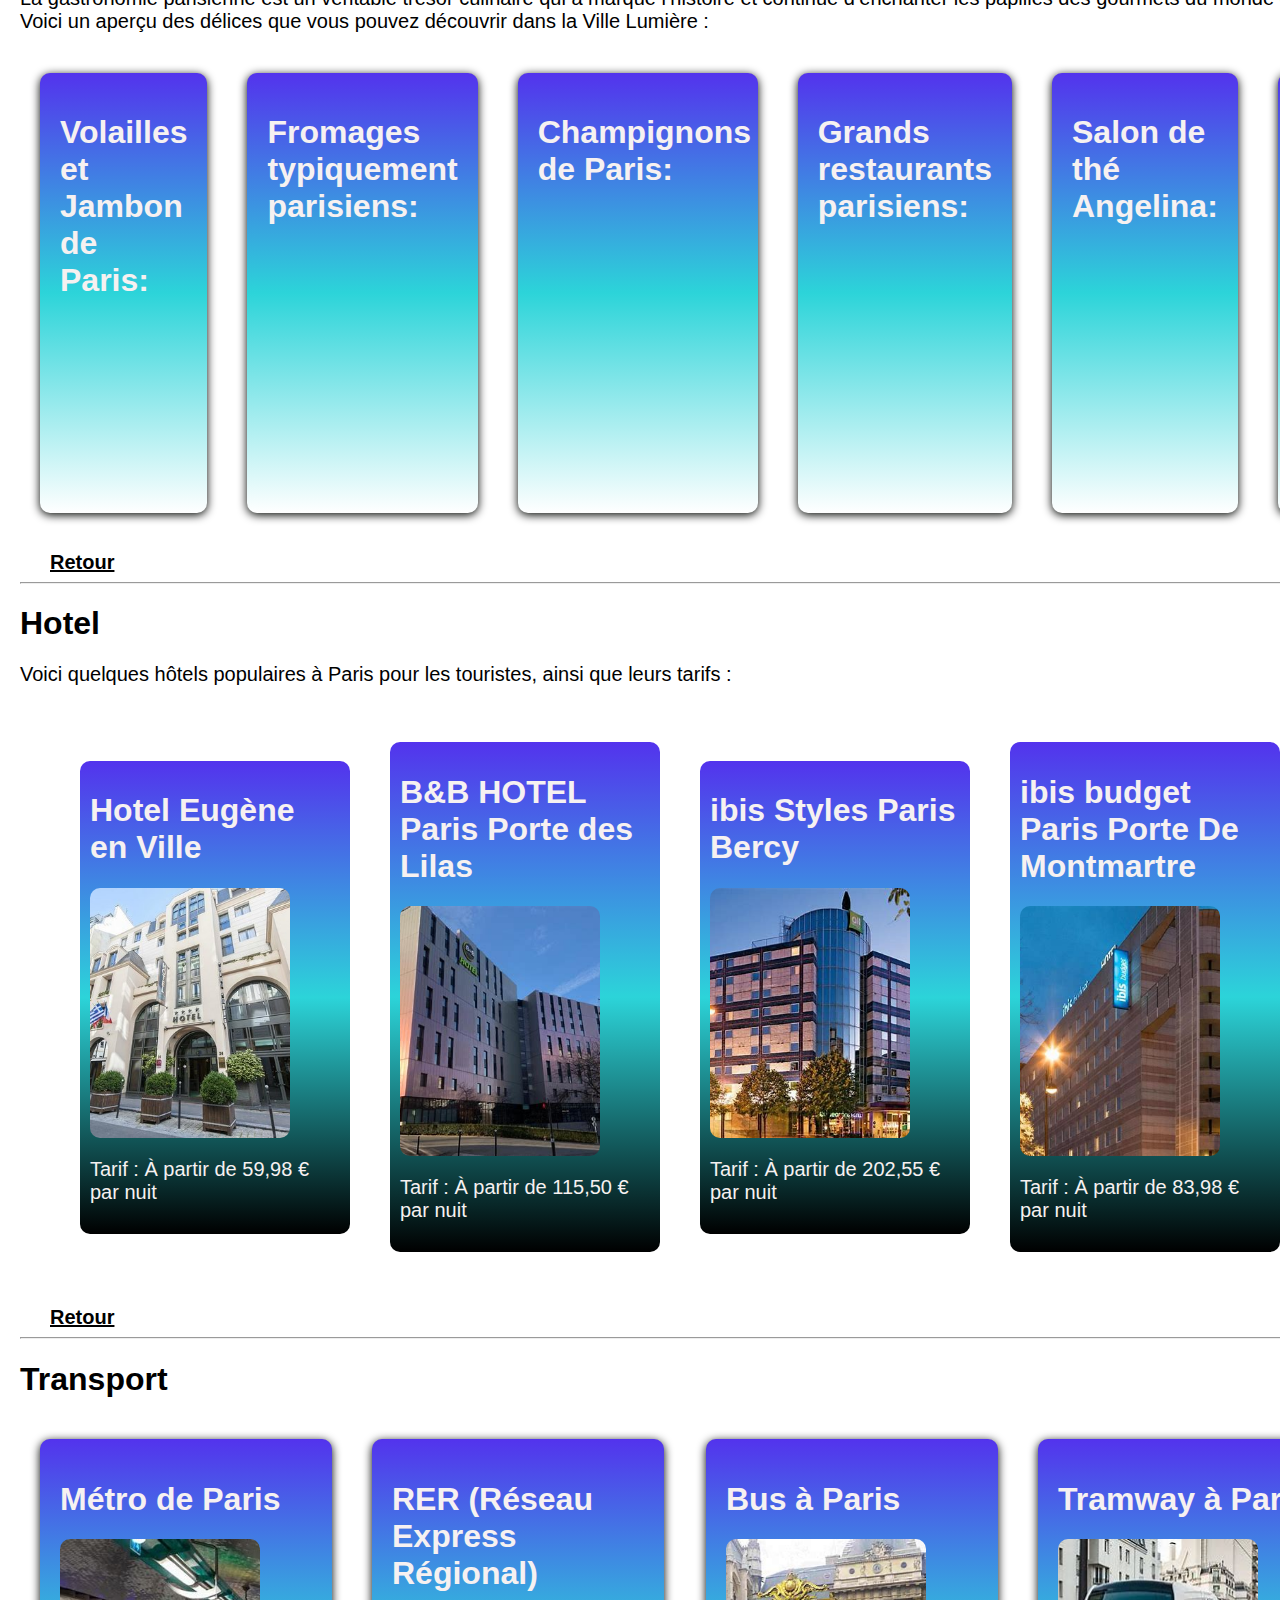
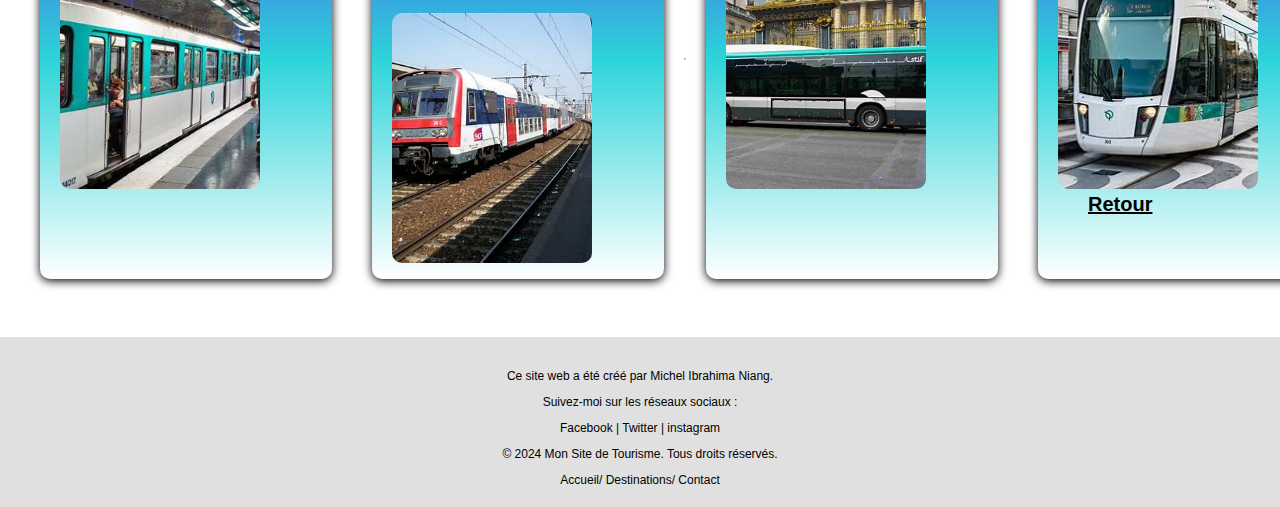
==== commit fc41d1ac: "Update paris.html" ====
--- a/paris.html
+++ b/paris.html
@@ -10,7 +10,7 @@
     <div id="conteneur">
      <header>
           <video autoplay loop muted plays-inline> 
-                <source src="paris.mp4" type="video/mp4">
+                <source src="Paris.mp4" type="video/mp4">
           </video>
             <div class="banner">
                 <div class="navbar">
@@ -349,4 +349,4 @@
     </footer>
 </div>
 </body>
-</html>+</html>
